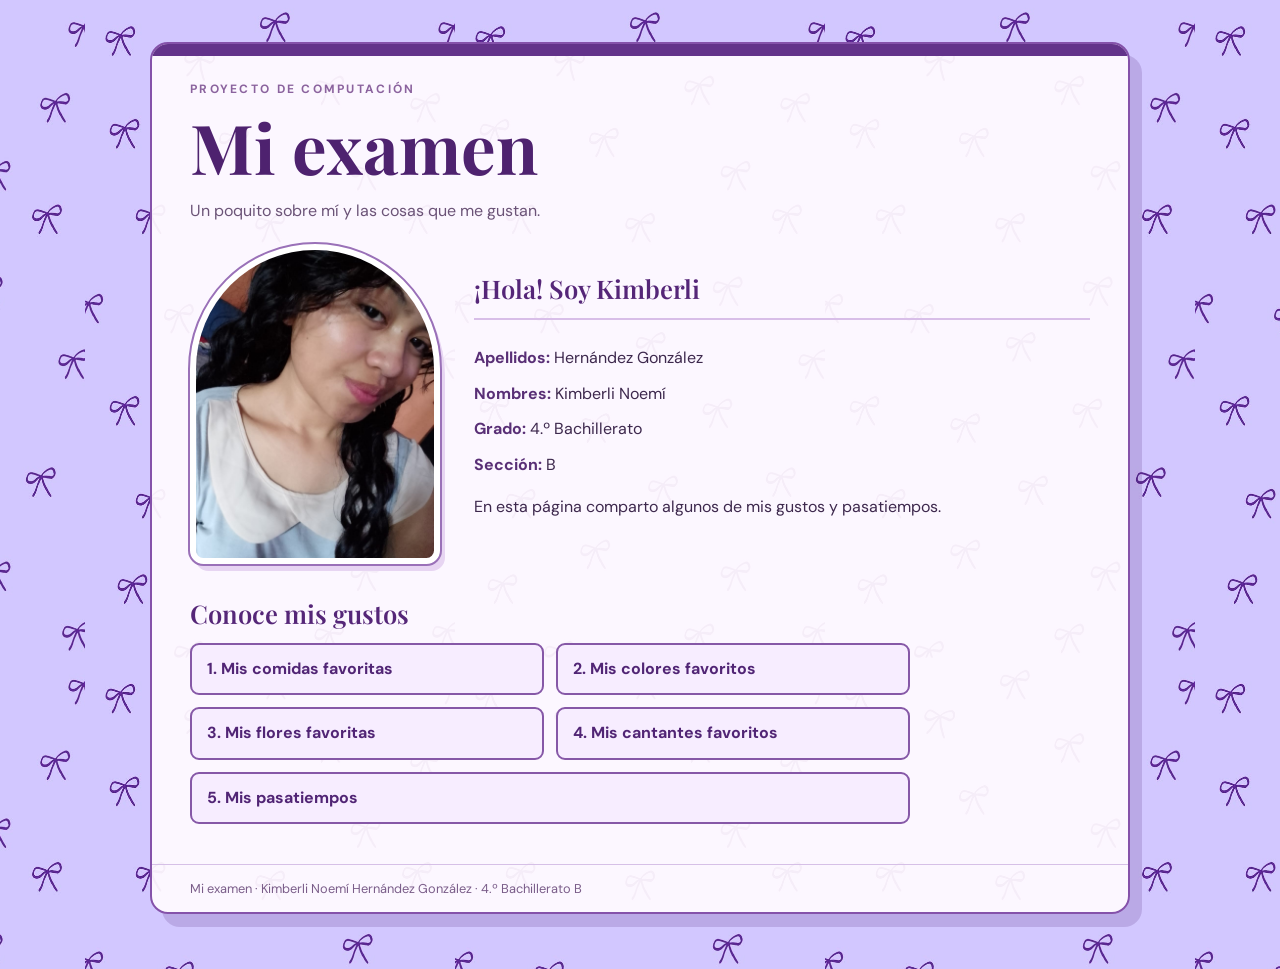
==== index.html @ 6c33d2fc "Primera versión de mi página web" ====
<!DOCTYPE html><html lang="es"><head><meta charset="UTF-8"><meta name="viewport" content="width=device-width, initial-scale=1"><meta name="description" content="Proyecto escolar de Kimberli Noemí Hernández González"><title>Inicio | Mi examen</title><link rel="stylesheet" href="style.css"></head><body><div class="wrap"><div class="topline"></div><header><div class="eyebrow">Proyecto de computación</div><h1 class="heading">Mi examen</h1><p class="intro">Un poquito sobre mí y las cosas que me gustan.</p></header><main class="main"><section class="home-layout"><img class="portrait" src="imagenes/foto-kimberli.jpg" alt="Fotografía de Kimberli"><div><h2 class="section-title" style="margin-top:0">¡Hola! Soy Kimberli</h2><div class="details"><p><b>Apellidos:</b> Hernández González</p><p><b>Nombres:</b> Kimberli Noemí</p><p><b>Grado:</b> 4.º Bachillerato</p><p><b>Sección:</b> B</p></div><p>En esta página comparto algunos de mis gustos y pasatiempos.</p></div></section><h2 class="section-title">Conoce mis gustos</h2><nav class="links" aria-label="Mis cinco temas"><a href="comida.html">1. Mis comidas favoritas</a><a href="colores.html">2. Mis colores favoritos</a><a href="flores.html">3. Mis flores favoritas</a><a href="cantantes.html">4. Mis cantantes favoritos</a><a href="pasatiempos.html">5. Mis pasatiempos</a></nav></main><footer class="footer">Mi examen · Kimberli Noemí Hernández González · 4.º Bachillerato B</footer></div></body></html>
---- style.css ----
@import url('https://fonts.googleapis.com/css2?family=DM+Sans:wght@400;500;600;700&family=Playfair+Display:wght@500;600;700&display=swap');
:root{--purple:#512575;--ink:#3d284d;--lilac:#e9d9f8;--line:#9b70b7}*{box-sizing:border-box}body{margin:0;background:#d6c9f9 url('imagenes/fondo-monos.png') center top / 370px auto repeat;color:var(--ink);font-family:'DM Sans',Arial,sans-serif;line-height:1.65}.wrap{width:min(980px,calc(100% - 32px));margin:42px auto 55px;background:rgba(255,250,255,.94);border:2px solid #8552aa;border-radius:18px;box-shadow:12px 13px 0 rgba(80,34,116,.18);overflow:hidden}.topline{height:12px;background:#63338a}header{padding:24px 38px 0}.eyebrow{text-transform:uppercase;letter-spacing:.19em;color:#8b639e;font-size:.75rem;font-weight:700}.heading{font:700 clamp(2.5rem,6vw,4.3rem)/1.13 'Playfair Display',Georgia,serif;color:#4e226f;margin:8px 0 12px}.intro{margin:0;color:#6b5377}.main{padding:20px 38px 40px}.home-layout{display:grid;grid-template-columns:250px 1fr;gap:34px;align-items:center}.portrait{width:100%;height:320px;object-fit:cover;object-position:center 32%;border:6px solid white;outline:2px solid #9a71b8;border-radius:130px 130px 14px 14px;box-shadow:5px 7px 0 #e7d5f2}.details{border-top:2px solid #d8bee8;padding-top:16px}.details p{margin:9px 0}.details b{color:#592f76}.section-title{font:600 1.6rem 'Playfair Display',Georgia,serif;color:#552678;margin:32px 0 13px}.links{display:grid;grid-template-columns:repeat(2,minmax(0,1fr));gap:12px;max-width:720px}.links a,.back{display:block;border:2px solid #8658a7;border-radius:9px;background:#f7edff;color:#512575;text-decoration:none;padding:11px 15px;font-weight:700;transition:background .2s,transform .2s}.links a:hover,.back:hover{background:#e3ccf5;transform:translateY(-2px)}.links a:last-child{grid-column:1/-1}.page-lead{max-width:700px;margin:14px 0 20px;font-size:1.07rem}.two-images{display:grid;grid-template-columns:1fr 1fr;gap:18px;margin:24px 0}.two-images figure{margin:0;background:#fff;border:1px solid #c9a8df;border-radius:10px;padding:9px}.two-images img{display:block;width:100%;height:auto;aspect-ratio:600/390;object-fit:cover}.two-images figcaption{padding:7px 6px 2px;font-size:.86rem;color:#735383;text-align:center}.text-block{border-left:4px solid #8d60b2;padding-left:17px;max-width:760px}.back{display:inline-block;margin-top:26px}.footer{border-top:1px solid #d6c0e7;padding:13px 38px;color:#7a5d89;font-size:.8rem}@media(max-width:650px){.wrap{margin:16px auto 30px}.main{padding:16px 22px 28px}header{padding:22px 22px 0}.home-layout{grid-template-columns:1fr;gap:20px}.portrait{width:min(245px,100%);height:270px;justify-self:center}.links{grid-template-columns:1fr}.links a:last-child{grid-column:auto}.two-images{grid-template-columns:1fr}.footer{padding:12px 22px}}
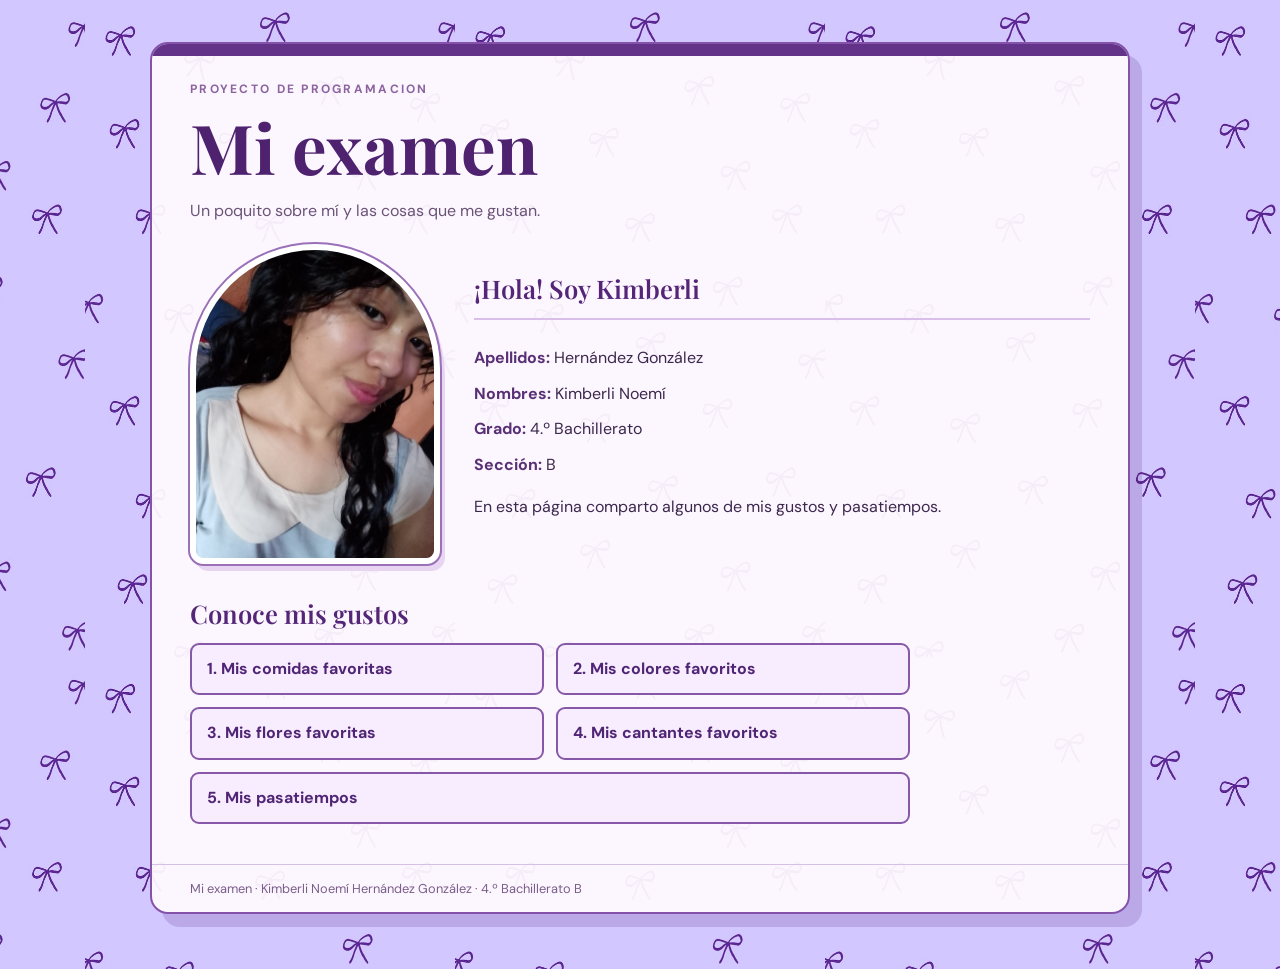
==== commit 5d63c6f9: "Change eyebrow text in index.html corregi un error Updated the eyebrow text from 'Proyecto de comput" ====
--- a/index.html
+++ b/index.html
@@ -1 +1 @@
-<!DOCTYPE html><html lang="es"><head><meta charset="UTF-8"><meta name="viewport" content="width=device-width, initial-scale=1"><meta name="description" content="Proyecto escolar de Kimberli Noemí Hernández González"><title>Inicio | Mi examen</title><link rel="stylesheet" href="style.css"></head><body><div class="wrap"><div class="topline"></div><header><div class="eyebrow">Proyecto de computación</div><h1 class="heading">Mi examen</h1><p class="intro">Un poquito sobre mí y las cosas que me gustan.</p></header><main class="main"><section class="home-layout"><img class="portrait" src="imagenes/foto-kimberli.jpg" alt="Fotografía de Kimberli"><div><h2 class="section-title" style="margin-top:0">¡Hola! Soy Kimberli</h2><div class="details"><p><b>Apellidos:</b> Hernández González</p><p><b>Nombres:</b> Kimberli Noemí</p><p><b>Grado:</b> 4.º Bachillerato</p><p><b>Sección:</b> B</p></div><p>En esta página comparto algunos de mis gustos y pasatiempos.</p></div></section><h2 class="section-title">Conoce mis gustos</h2><nav class="links" aria-label="Mis cinco temas"><a href="comida.html">1. Mis comidas favoritas</a><a href="colores.html">2. Mis colores favoritos</a><a href="flores.html">3. Mis flores favoritas</a><a href="cantantes.html">4. Mis cantantes favoritos</a><a href="pasatiempos.html">5. Mis pasatiempos</a></nav></main><footer class="footer">Mi examen · Kimberli Noemí Hernández González · 4.º Bachillerato B</footer></div></body></html>+<!DOCTYPE html><html lang="es"><head><meta charset="UTF-8"><meta name="viewport" content="width=device-width, initial-scale=1"><meta name="description" content="Proyecto escolar de Kimberli Noemí Hernández González"><title>Inicio | Mi examen</title><link rel="stylesheet" href="style.css"></head><body><div class="wrap"><div class="topline"></div><header><div class="eyebrow">Proyecto de programacion</div><h1 class="heading">Mi examen</h1><p class="intro">Un poquito sobre mí y las cosas que me gustan.</p></header><main class="main"><section class="home-layout"><img class="portrait" src="imagenes/foto-kimberli.jpg" alt="Fotografía de Kimberli"><div><h2 class="section-title" style="margin-top:0">¡Hola! Soy Kimberli</h2><div class="details"><p><b>Apellidos:</b> Hernández González</p><p><b>Nombres:</b> Kimberli Noemí</p><p><b>Grado:</b> 4.º Bachillerato</p><p><b>Sección:</b> B</p></div><p>En esta página comparto algunos de mis gustos y pasatiempos.</p></div></section><h2 class="section-title">Conoce mis gustos</h2><nav class="links" aria-label="Mis cinco temas"><a href="comida.html">1. Mis comidas favoritas</a><a href="colores.html">2. Mis colores favoritos</a><a href="flores.html">3. Mis flores favoritas</a><a href="cantantes.html">4. Mis cantantes favoritos</a><a href="pasatiempos.html">5. Mis pasatiempos</a></nav></main><footer class="footer">Mi examen · Kimberli Noemí Hernández González · 4.º Bachillerato B</footer></div></body></html>
